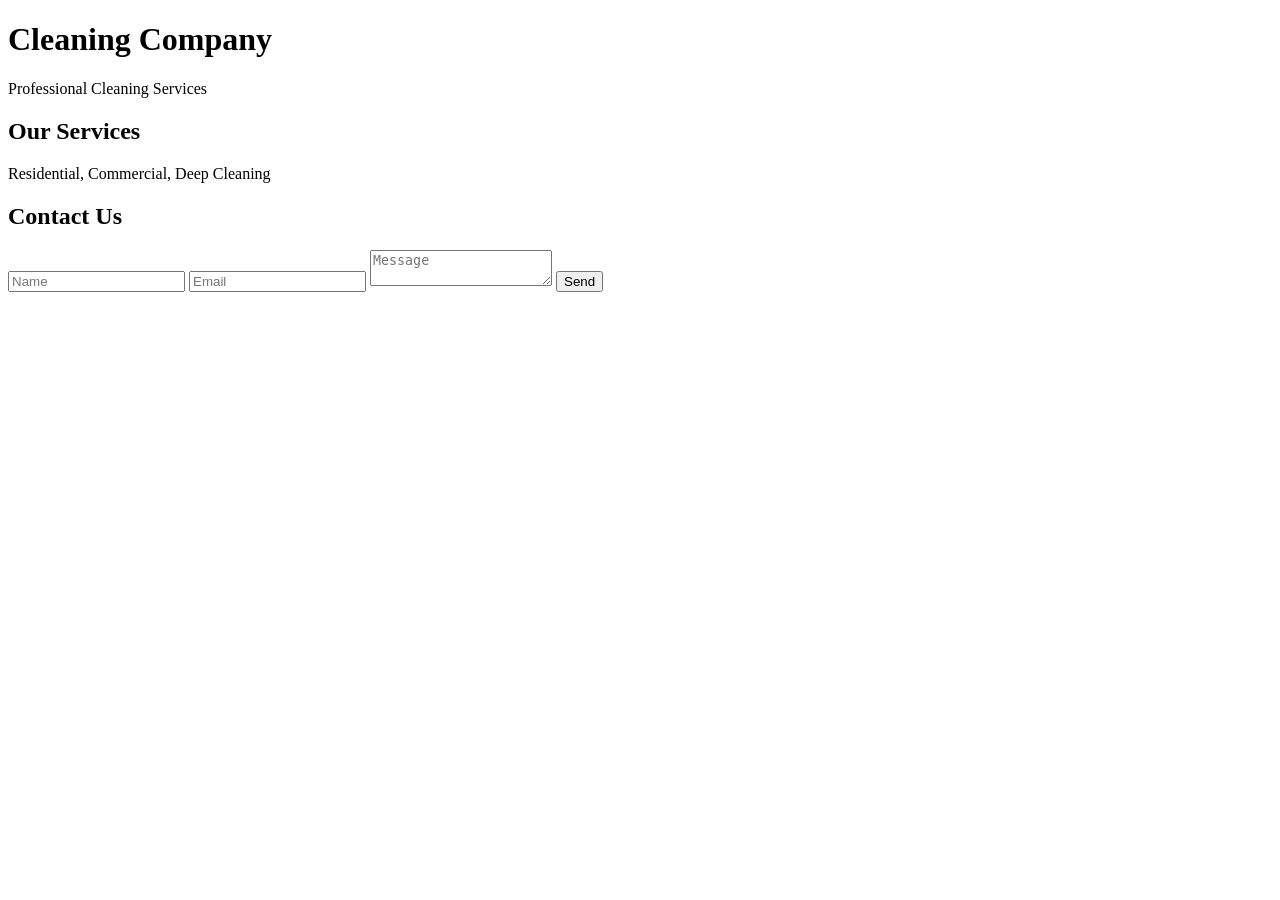
==== index.html @ 2c9e87fa "Initial website structure" ====
<!DOCTYPE html>
<html lang="en">
<head>
  <meta charset="UTF-8">
  <meta name="viewport" content="width=device-width, initial-scale=1.0">
  <title>Cleaning Company</title>
  <link rel="stylesheet" href="style.css">
</head>
<body>

  <header>
    <h1>Cleaning Company</h1>
    <p>Professional Cleaning Services</p>
  </header>

  <section>
    <h2>Our Services</h2>
    <p>Residential, Commercial, Deep Cleaning</p>
  </section>

  <section>
    <h2>Contact Us</h2>
    <form>
      <input type="text" placeholder="Name" required>
      <input type="email" placeholder="Email" required>
      <textarea placeholder="Message"></textarea>
      <button type="submit">Send</button>
    </form>
  </section>

</body>
</html>
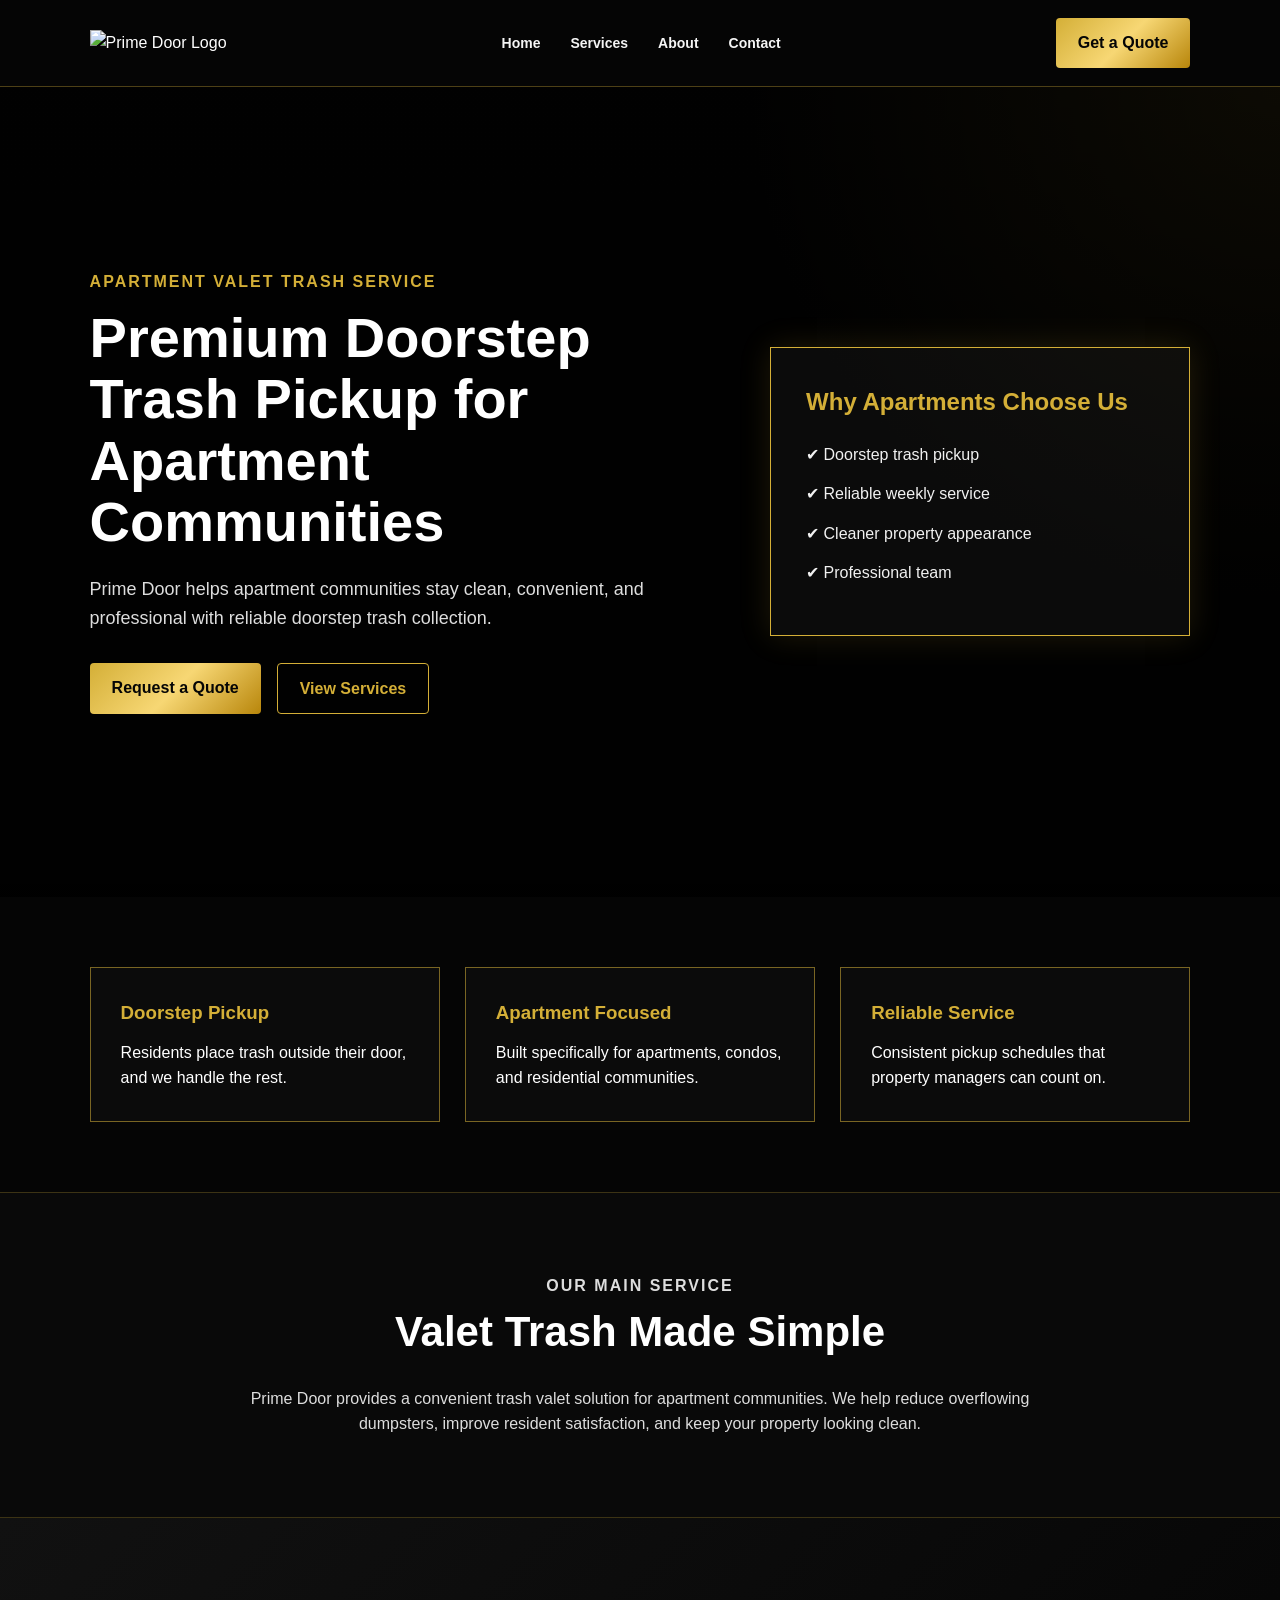
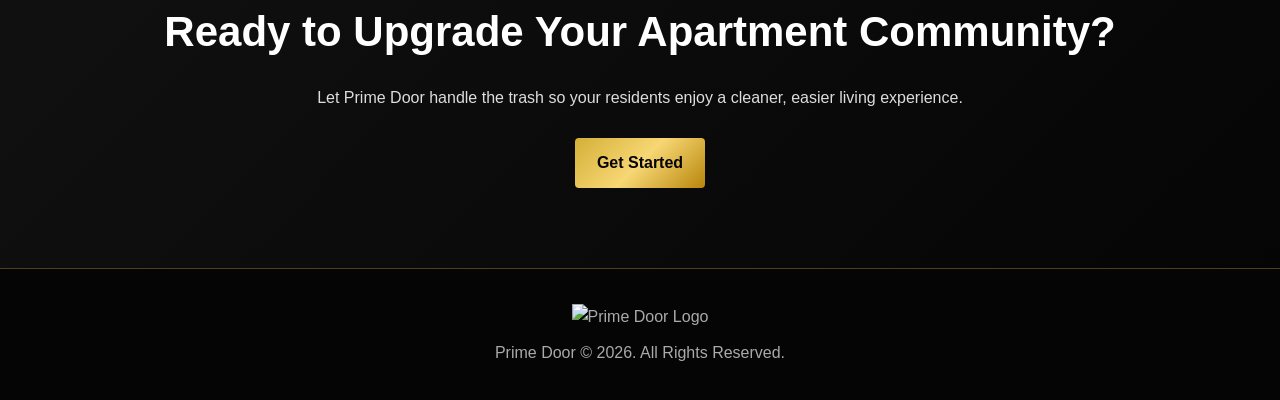
==== commit 38d869b6: "Created Prime Door home page" ====
--- a/index.html
+++ b/index.html
@@ -1,32 +1,92 @@
 <!DOCTYPE html>
 <html lang="en">
 <head>
-  <meta charset="UTF-8">
-  <meta name="viewport" content="width=device-width, initial-scale=1.0">
-  <title>Cleaning Company</title>
-  <link rel="stylesheet" href="style.css">
+  <meta charset="UTF-8" />
+  <meta name="viewport" content="width=device-width, initial-scale=1.0" />
+  <title>Prime Door | Valet Trash Service</title>
+  <link rel="stylesheet" href="style.css" />
 </head>
 <body>
 
-  <header>
-    <h1>Cleaning Company</h1>
-    <p>Professional Cleaning Services</p>
+  <header class="navbar">
+    <div class="logo">
+      <img src="images/logo.png" alt="Prime Door Logo">
+    </div>
+
+    <nav id="navLinks">
+      <a href="index.html">Home</a>
+      <a href="services.html">Services</a>
+      <a href="about.html">About</a>
+      <a href="contact.html">Contact</a>
+    </nav>
+
+    <a href="contact.html" class="nav-btn">Get a Quote</a>
+
+    <button class="menu-btn" onclick="toggleMenu()">☰</button>
   </header>
 
-  <section>
-    <h2>Our Services</h2>
-    <p>Residential, Commercial, Deep Cleaning</p>
+  <section class="hero">
+    <div class="hero-content">
+      <p class="tagline">Apartment Valet Trash Service</p>
+      <h1>Premium Doorstep Trash Pickup for Apartment Communities</h1>
+      <p class="hero-text">
+        Prime Door helps apartment communities stay clean, convenient, and professional with reliable doorstep trash collection.
+      </p>
+
+      <div class="hero-buttons">
+        <a href="contact.html" class="btn gold">Request a Quote</a>
+        <a href="services.html" class="btn outline">View Services</a>
+      </div>
+    </div>
+
+    <div class="hero-card">
+      <h3>Why Apartments Choose Us</h3>
+      <ul>
+        <li>✔ Doorstep trash pickup</li>
+        <li>✔ Reliable weekly service</li>
+        <li>✔ Cleaner property appearance</li>
+        <li>✔ Professional team</li>
+      </ul>
+    </div>
   </section>
 
-  <section>
-    <h2>Contact Us</h2>
-    <form>
-      <input type="text" placeholder="Name" required>
-      <input type="email" placeholder="Email" required>
-      <textarea placeholder="Message"></textarea>
-      <button type="submit">Send</button>
-    </form>
+  <section class="features">
+    <div class="feature">
+      <h3>Doorstep Pickup</h3>
+      <p>Residents place trash outside their door, and we handle the rest.</p>
+    </div>
+
+    <div class="feature">
+      <h3>Apartment Focused</h3>
+      <p>Built specifically for apartments, condos, and residential communities.</p>
+    </div>
+
+    <div class="feature">
+      <h3>Reliable Service</h3>
+      <p>Consistent pickup schedules that property managers can count on.</p>
+    </div>
   </section>
 
+  <section class="section dark">
+    <p class="tagline">Our Main Service</p>
+    <h2>Valet Trash Made Simple</h2>
+    <p>
+      Prime Door provides a convenient trash valet solution for apartment communities.
+      We help reduce overflowing dumpsters, improve resident satisfaction, and keep your property looking clean.
+    </p>
+  </section>
+
+  <section class="cta">
+    <h2>Ready to Upgrade Your Apartment Community?</h2>
+    <p>Let Prime Door handle the trash so your residents enjoy a cleaner, easier living experience.</p>
+    <a href="contact.html" class="btn gold">Get Started</a>
+  </section>
+
+  <footer>
+    <img src="images/logo.png" alt="Prime Door Logo">
+    <p>Prime Door © 2026. All Rights Reserved.</p>
+  </footer>
+
+  <script src="script.js"></script>
 </body>
 </html>
--- a/style.css
+++ b/style.css
@@ -0,0 +1,242 @@
+* {
+  margin: 0;
+  padding: 0;
+  box-sizing: border-box;
+}
+
+body {
+  font-family: Arial, sans-serif;
+  background: #050505;
+  color: #ffffff;
+  line-height: 1.6;
+}
+
+a {
+  text-decoration: none;
+  color: inherit;
+}
+
+.navbar {
+  width: 100%;
+  padding: 18px 7%;
+  display: flex;
+  align-items: center;
+  justify-content: space-between;
+  background: #050505;
+  border-bottom: 1px solid rgba(212, 175, 55, 0.35);
+  position: sticky;
+  top: 0;
+  z-index: 100;
+}
+
+.logo img {
+  width: 130px;
+}
+
+nav {
+  display: flex;
+  gap: 30px;
+}
+
+nav a {
+  font-size: 14px;
+  font-weight: bold;
+  color: #f5f5f5;
+  transition: 0.3s;
+}
+
+nav a:hover {
+  color: #d4af37;
+}
+
+.nav-btn,
+.btn {
+  padding: 12px 22px;
+  border-radius: 4px;
+  font-weight: bold;
+  display: inline-block;
+}
+
+.nav-btn,
+.gold {
+  background: linear-gradient(135deg, #d4af37, #f7d774, #b8860b);
+  color: #050505;
+}
+
+.outline {
+  border: 1px solid #d4af37;
+  color: #d4af37;
+}
+
+.menu-btn {
+  display: none;
+  background: none;
+  color: #d4af37;
+  border: none;
+  font-size: 28px;
+}
+
+.hero {
+  min-height: 90vh;
+  padding: 80px 7%;
+  display: grid;
+  grid-template-columns: 1.2fr 0.8fr;
+  gap: 50px;
+  align-items: center;
+  background:
+    linear-gradient(rgba(0,0,0,0.78), rgba(0,0,0,0.9)),
+    radial-gradient(circle at top right, rgba(212,175,55,0.25), transparent 35%);
+}
+
+.tagline {
+  color: #d4af37;
+  text-transform: uppercase;
+  font-weight: bold;
+  letter-spacing: 2px;
+  margin-bottom: 12px;
+}
+
+.hero h1 {
+  font-size: 56px;
+  line-height: 1.1;
+  max-width: 850px;
+}
+
+.hero-text {
+  margin: 22px 0;
+  color: #dddddd;
+  font-size: 18px;
+  max-width: 650px;
+}
+
+.hero-buttons {
+  display: flex;
+  gap: 16px;
+  margin-top: 30px;
+}
+
+.hero-card {
+  border: 1px solid #d4af37;
+  padding: 35px;
+  background: rgba(255,255,255,0.04);
+  box-shadow: 0 0 30px rgba(212,175,55,0.15);
+}
+
+.hero-card h3 {
+  color: #d4af37;
+  margin-bottom: 20px;
+  font-size: 24px;
+}
+
+.hero-card li {
+  list-style: none;
+  margin-bottom: 14px;
+  color: #f1f1f1;
+}
+
+.features {
+  padding: 70px 7%;
+  display: grid;
+  grid-template-columns: repeat(3, 1fr);
+  gap: 25px;
+}
+
+.feature {
+  border: 1px solid rgba(212,175,55,0.55);
+  padding: 30px;
+  background: #0b0b0b;
+}
+
+.feature h3 {
+  color: #d4af37;
+  margin-bottom: 12px;
+}
+
+.section {
+  padding: 80px 7%;
+  text-align: center;
+}
+
+.section h2,
+.cta h2 {
+  font-size: 42px;
+  margin-bottom: 20px;
+}
+
+.section p {
+  max-width: 850px;
+  margin: auto;
+  color: #dddddd;
+}
+
+.dark {
+  background: #090909;
+  border-top: 1px solid rgba(212,175,55,0.25);
+  border-bottom: 1px solid rgba(212,175,55,0.25);
+}
+
+.cta {
+  padding: 80px 7%;
+  text-align: center;
+  background: linear-gradient(135deg, #111, #050505);
+}
+
+.cta p {
+  color: #ddd;
+  margin-bottom: 28px;
+}
+
+footer {
+  padding: 35px 7%;
+  text-align: center;
+  border-top: 1px solid rgba(212,175,55,0.35);
+  color: #aaa;
+}
+
+footer img {
+  width: 120px;
+  margin-bottom: 10px;
+}
+
+@media (max-width: 850px) {
+  nav {
+    display: none;
+    position: absolute;
+    top: 85px;
+    right: 7%;
+    background: #090909;
+    flex-direction: column;
+    width: 220px;
+    padding: 20px;
+    border: 1px solid #d4af37;
+  }
+
+  nav.show {
+    display: flex;
+  }
+
+  .menu-btn {
+    display: block;
+  }
+
+  .nav-btn {
+    display: none;
+  }
+
+  .hero {
+    grid-template-columns: 1fr;
+    padding-top: 60px;
+  }
+
+  .hero h1 {
+    font-size: 38px;
+  }
+
+  .features {
+    grid-template-columns: 1fr;
+  }
+
+  .hero-buttons {
+    flex-direction: column;
+  }
+}
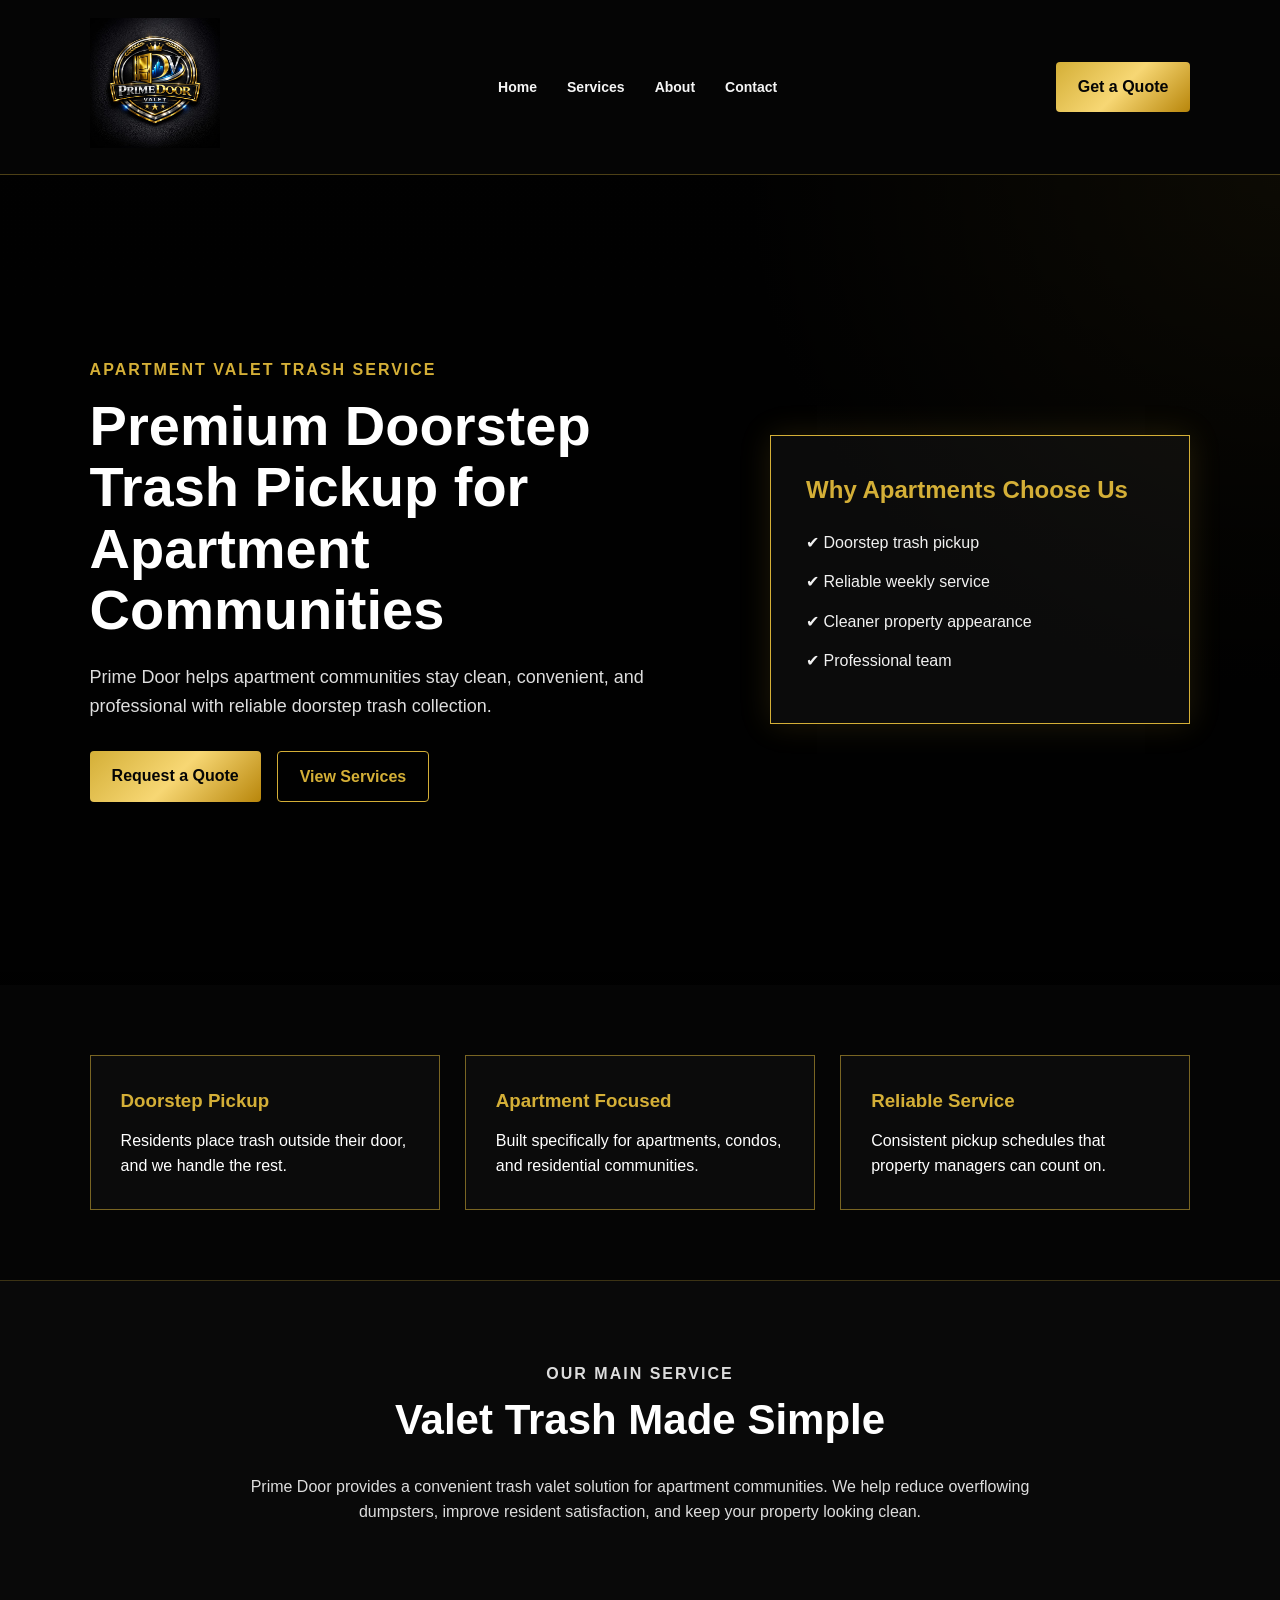
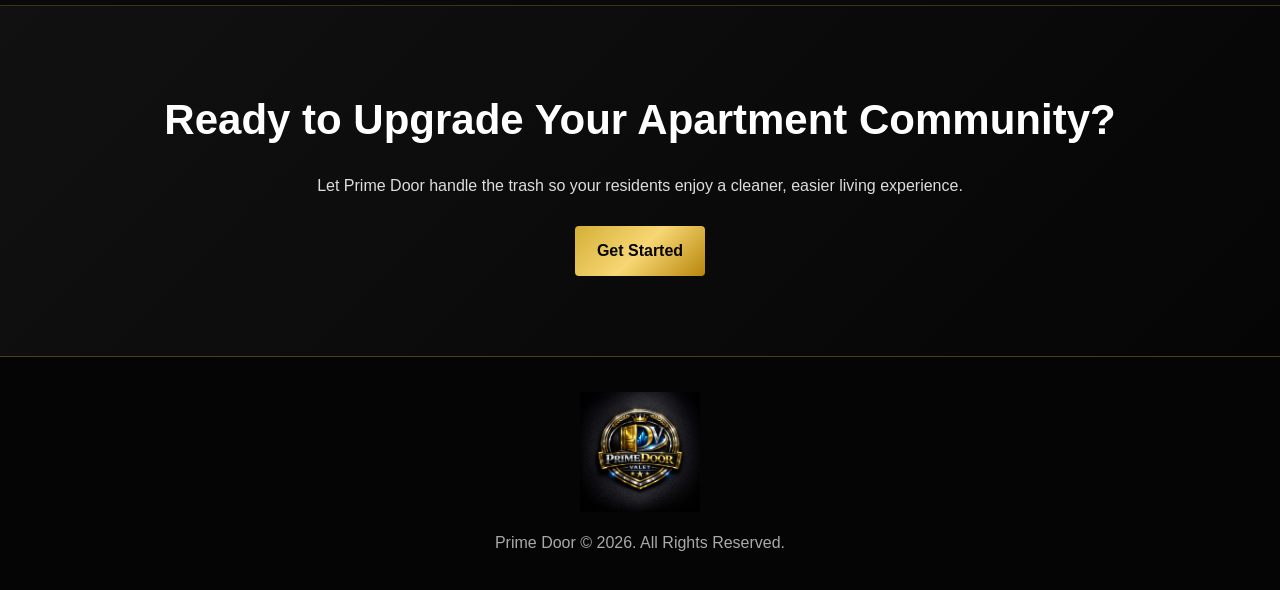
==== commit f2c3d59a: "Add services about and contact pages" ====
--- a/index.html
+++ b/index.html
@@ -10,7 +10,7 @@
 
   <header class="navbar">
     <div class="logo">
-      <img src="images/logo.png" alt="Prime Door Logo">
+      <img src="images/logo.jpg" alt="Prime Door Logo">
     </div>
 
     <nav id="navLinks">
@@ -83,7 +83,7 @@
   </section>
 
   <footer>
-    <img src="images/logo.png" alt="Prime Door Logo">
+    <img src="images/logo.jpg" alt="Prime Door Logo">
     <p>Prime Door © 2026. All Rights Reserved.</p>
   </footer>
 
--- a/style.css
+++ b/style.css
@@ -239,4 +239,185 @@
   .hero-buttons {
     flex-direction: column;
   }
-}+}
+
+.page-hero {
+  padding: 90px 7%;
+  text-align: center;
+  background:
+    linear-gradient(rgba(0,0,0,0.82), rgba(0,0,0,0.92)),
+    radial-gradient(circle at top, rgba(212,175,55,0.25), transparent 35%);
+}
+
+.page-hero h1 {
+  font-size: 48px;
+  max-width: 900px;
+  margin: auto;
+  line-height: 1.1;
+}
+
+.page-hero p {
+  margin-top: 18px;
+  color: #ddd;
+}
+
+.service-grid {
+  padding: 70px 7%;
+  display: grid;
+  grid-template-columns: repeat(2, 1fr);
+  gap: 25px;
+}
+
+.service-card {
+  padding: 35px;
+  background: #0b0b0b;
+  border: 1px solid rgba(212,175,55,0.5);
+  box-shadow: 0 0 25px rgba(212,175,55,0.08);
+}
+
+.service-card h3 {
+  color: #d4af37;
+  margin-bottom: 12px;
+  font-size: 24px;
+}
+
+.service-card p {
+  color: #ddd;
+}
+
+.steps {
+  margin-top: 45px;
+  display: grid;
+  grid-template-columns: repeat(3, 1fr);
+  gap: 25px;
+}
+
+.steps div {
+  padding: 30px;
+  background: #0b0b0b;
+  border: 1px solid rgba(212,175,55,0.45);
+}
+
+.steps span {
+  color: #d4af37;
+  font-size: 32px;
+  font-weight: bold;
+}
+
+.steps h3 {
+  margin: 12px 0;
+}
+
+.about-section {
+  padding: 80px 7%;
+  display: grid;
+  grid-template-columns: 1.2fr 0.8fr;
+  gap: 45px;
+  align-items: center;
+}
+
+.about-section h2 {
+  font-size: 42px;
+  margin-bottom: 18px;
+}
+
+.about-section p {
+  color: #ddd;
+  margin-bottom: 16px;
+}
+
+.about-box {
+  padding: 35px;
+  border: 1px solid #d4af37;
+  background: rgba(255,255,255,0.04);
+}
+
+.about-box h3 {
+  color: #d4af37;
+  margin-bottom: 18px;
+}
+
+.about-box li {
+  list-style: none;
+  margin-bottom: 12px;
+}
+
+.contact-section {
+  padding: 80px 7%;
+  display: grid;
+  grid-template-columns: 1fr 0.7fr;
+  gap: 45px;
+}
+
+.contact-form {
+  background: #0b0b0b;
+  border: 1px solid rgba(212,175,55,0.5);
+  padding: 35px;
+}
+
+.contact-form label {
+  display: block;
+  margin-bottom: 8px;
+  color: #d4af37;
+  font-weight: bold;
+}
+
+.contact-form input,
+.contact-form textarea {
+  width: 100%;
+  margin-bottom: 18px;
+  padding: 14px;
+  background: #050505;
+  border: 1px solid rgba(212,175,55,0.35);
+  color: white;
+  outline: none;
+}
+
+.contact-form input:focus,
+.contact-form textarea:focus {
+  border-color: #d4af37;
+}
+
+.contact-form button {
+  border: none;
+  cursor: pointer;
+}
+
+.contact-info {
+  padding: 35px;
+  background: linear-gradient(135deg, #111, #050505);
+  border: 1px solid rgba(212,175,55,0.5);
+  height: fit-content;
+}
+
+.contact-info h3 {
+  color: #d4af37;
+  font-size: 28px;
+  margin-bottom: 12px;
+}
+
+.contact-info div {
+  margin-top: 24px;
+}
+
+.contact-info strong {
+  color: #d4af37;
+}
+
+.contact-info p {
+  color: #ddd;
+}
+
+@media (max-width: 850px) {
+  .page-hero h1 {
+    font-size: 34px;
+  }
+
+  .service-grid,
+  .steps,
+  .about-section,
+  .contact-section {
+    grid-template-columns: 1fr;
+  }
+}
+
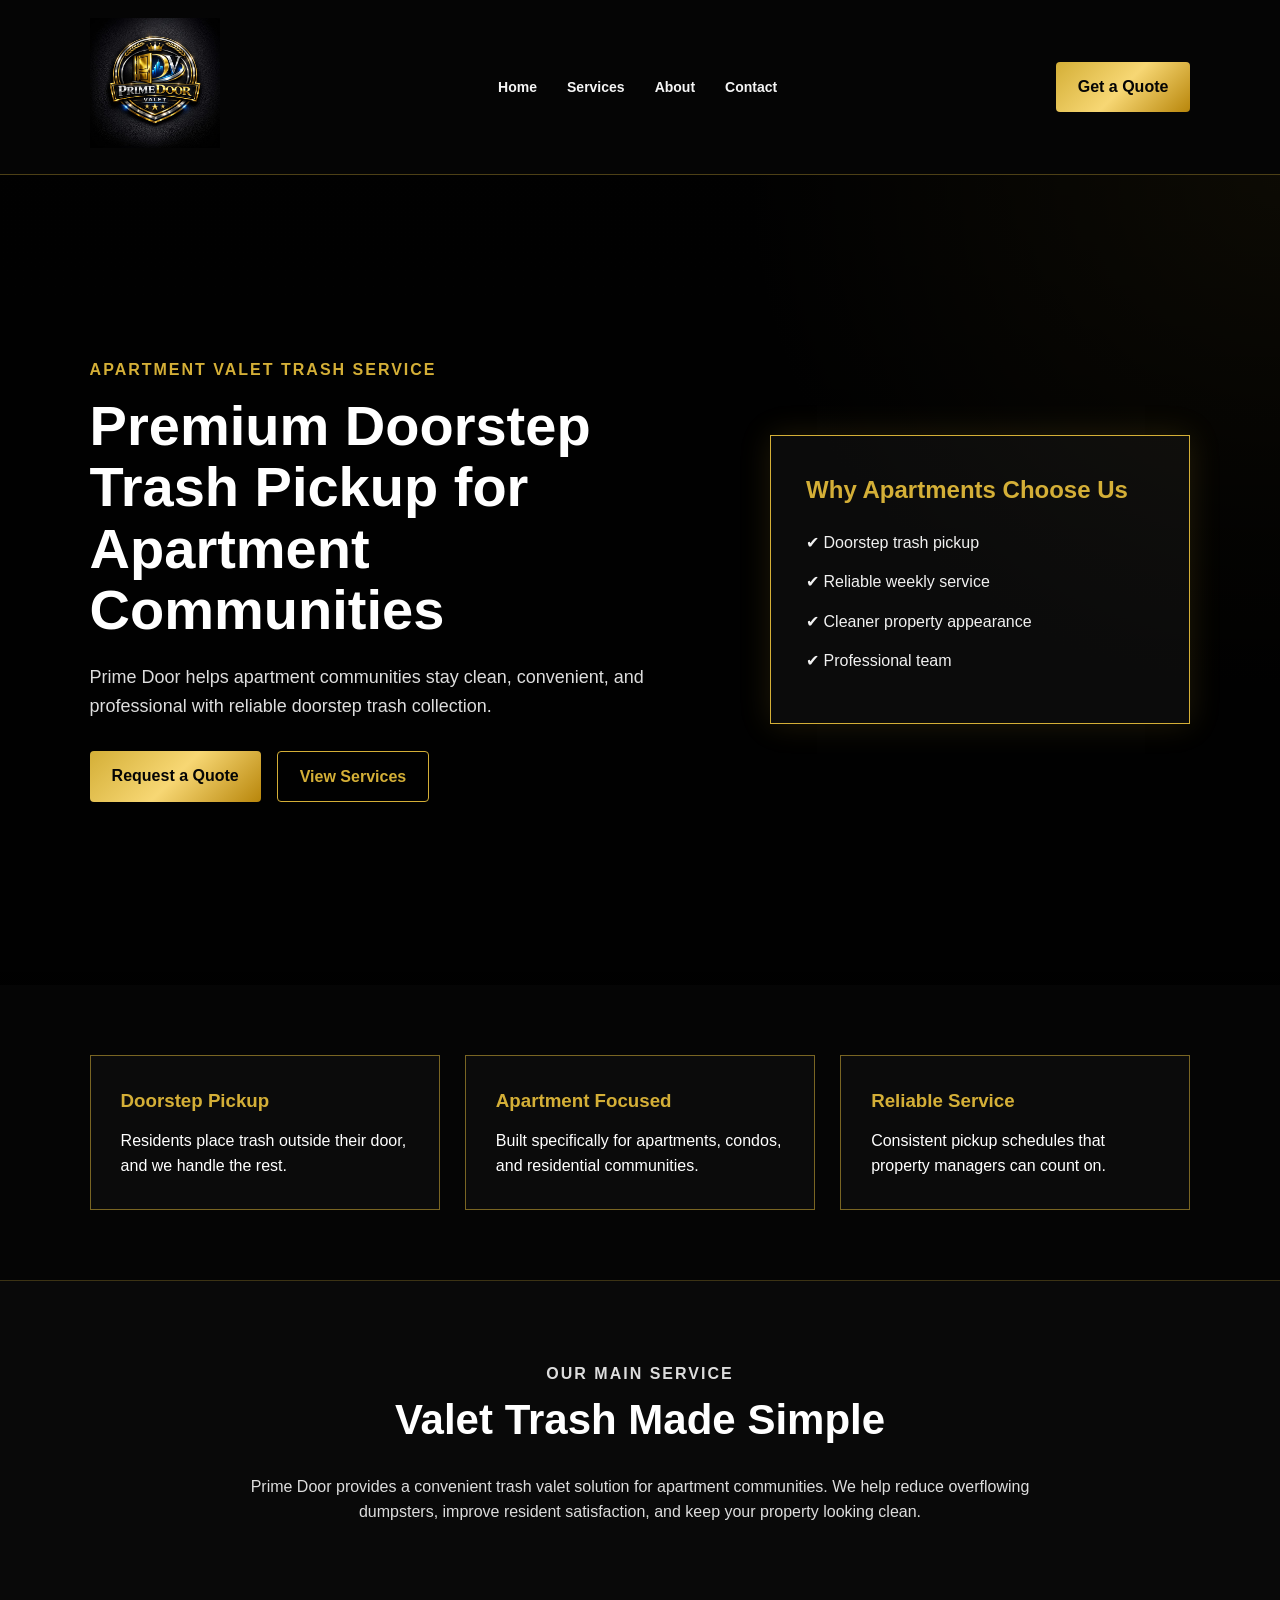
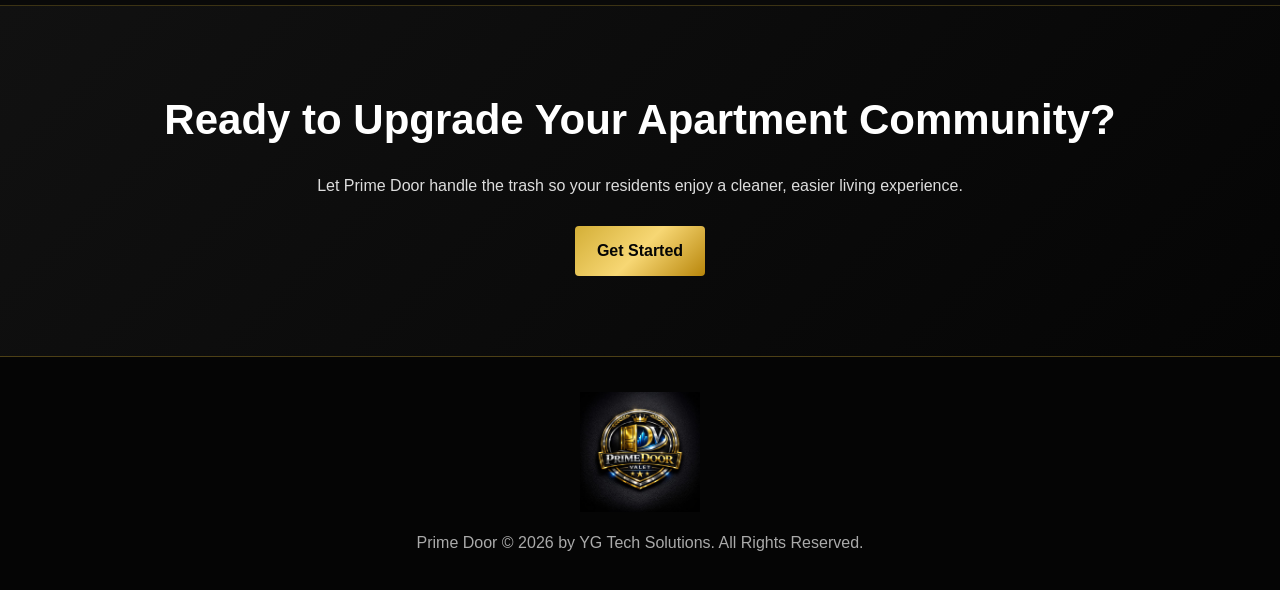
==== commit dd4c0ecb: "Changed footer" ====
--- a/index.html
+++ b/index.html
@@ -84,9 +84,9 @@
 
   <footer>
     <img src="images/logo.jpg" alt="Prime Door Logo">
-    <p>Prime Door © 2026. All Rights Reserved.</p>
+    <p>Prime Door © 2026 by YG Tech Solutions. All Rights Reserved.</p>
   </footer>
 
   <script src="script.js"></script>
 </body>
-</html>+</html>
